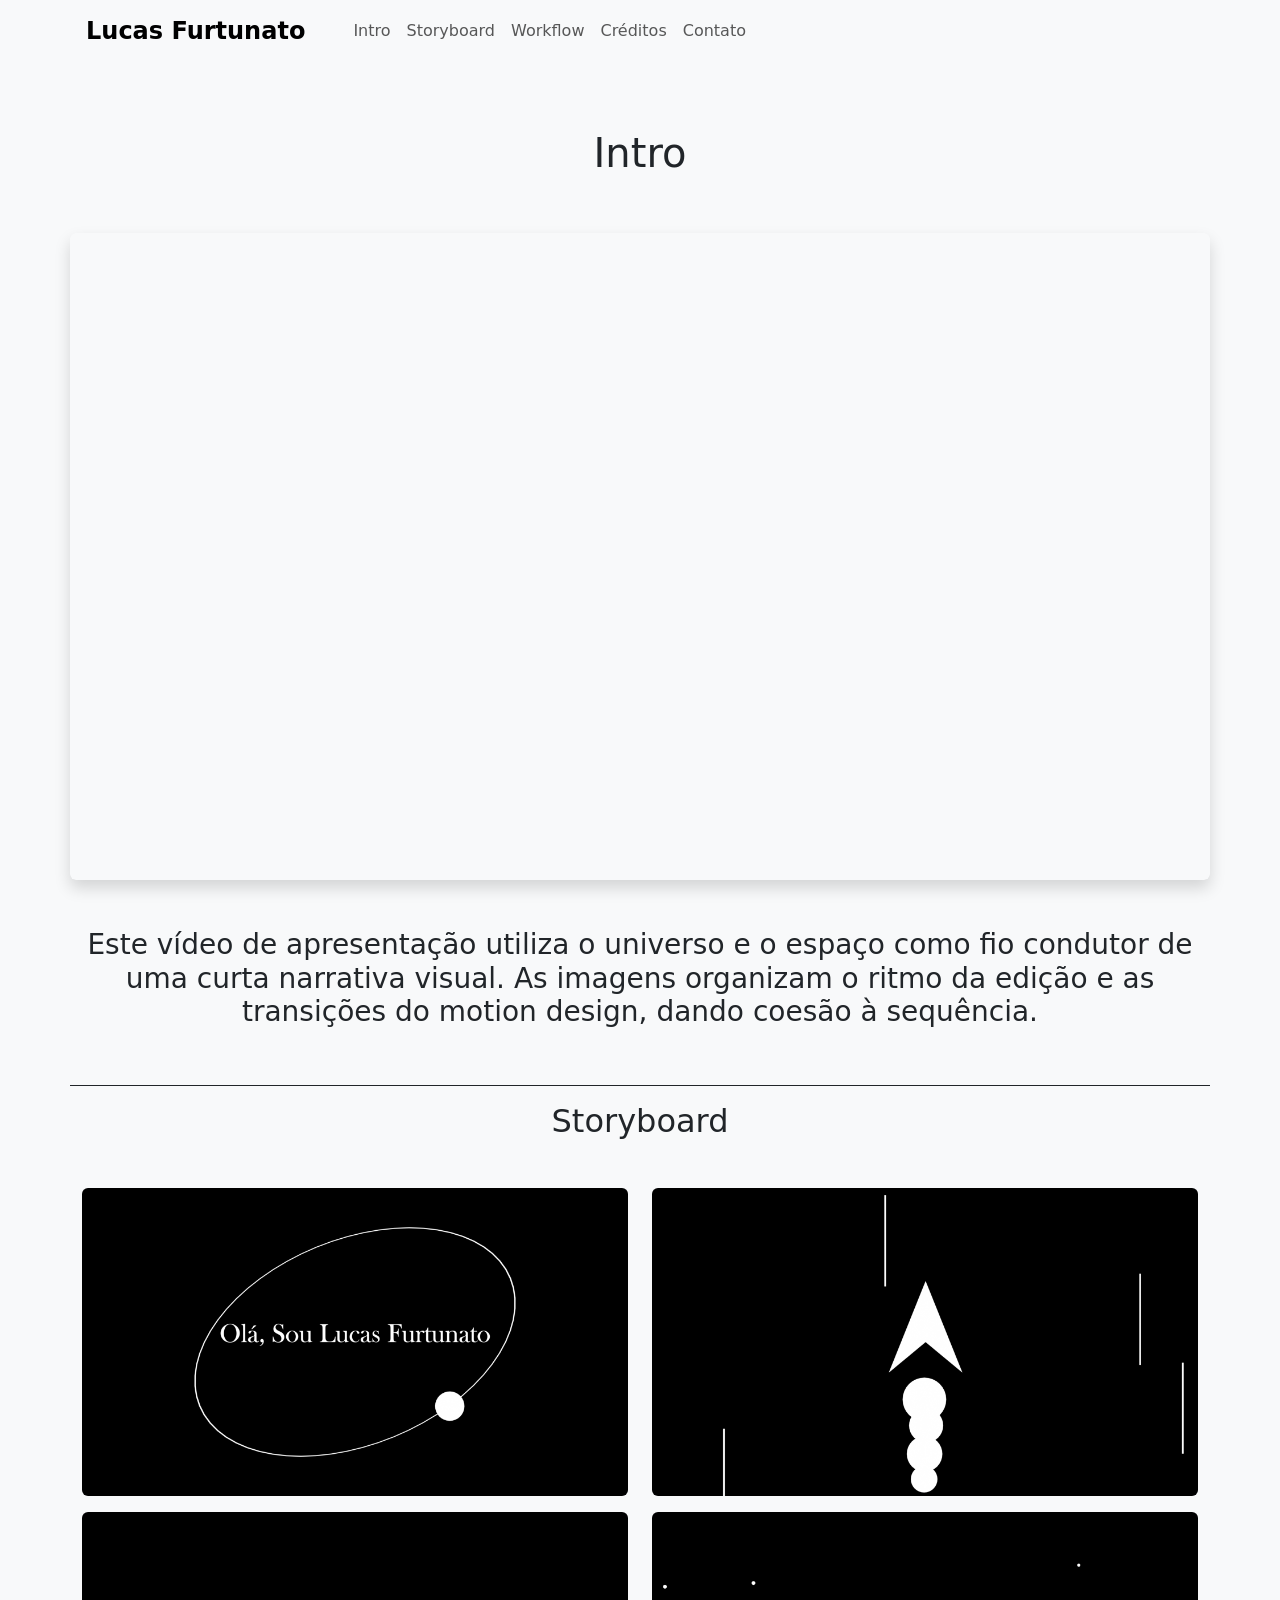
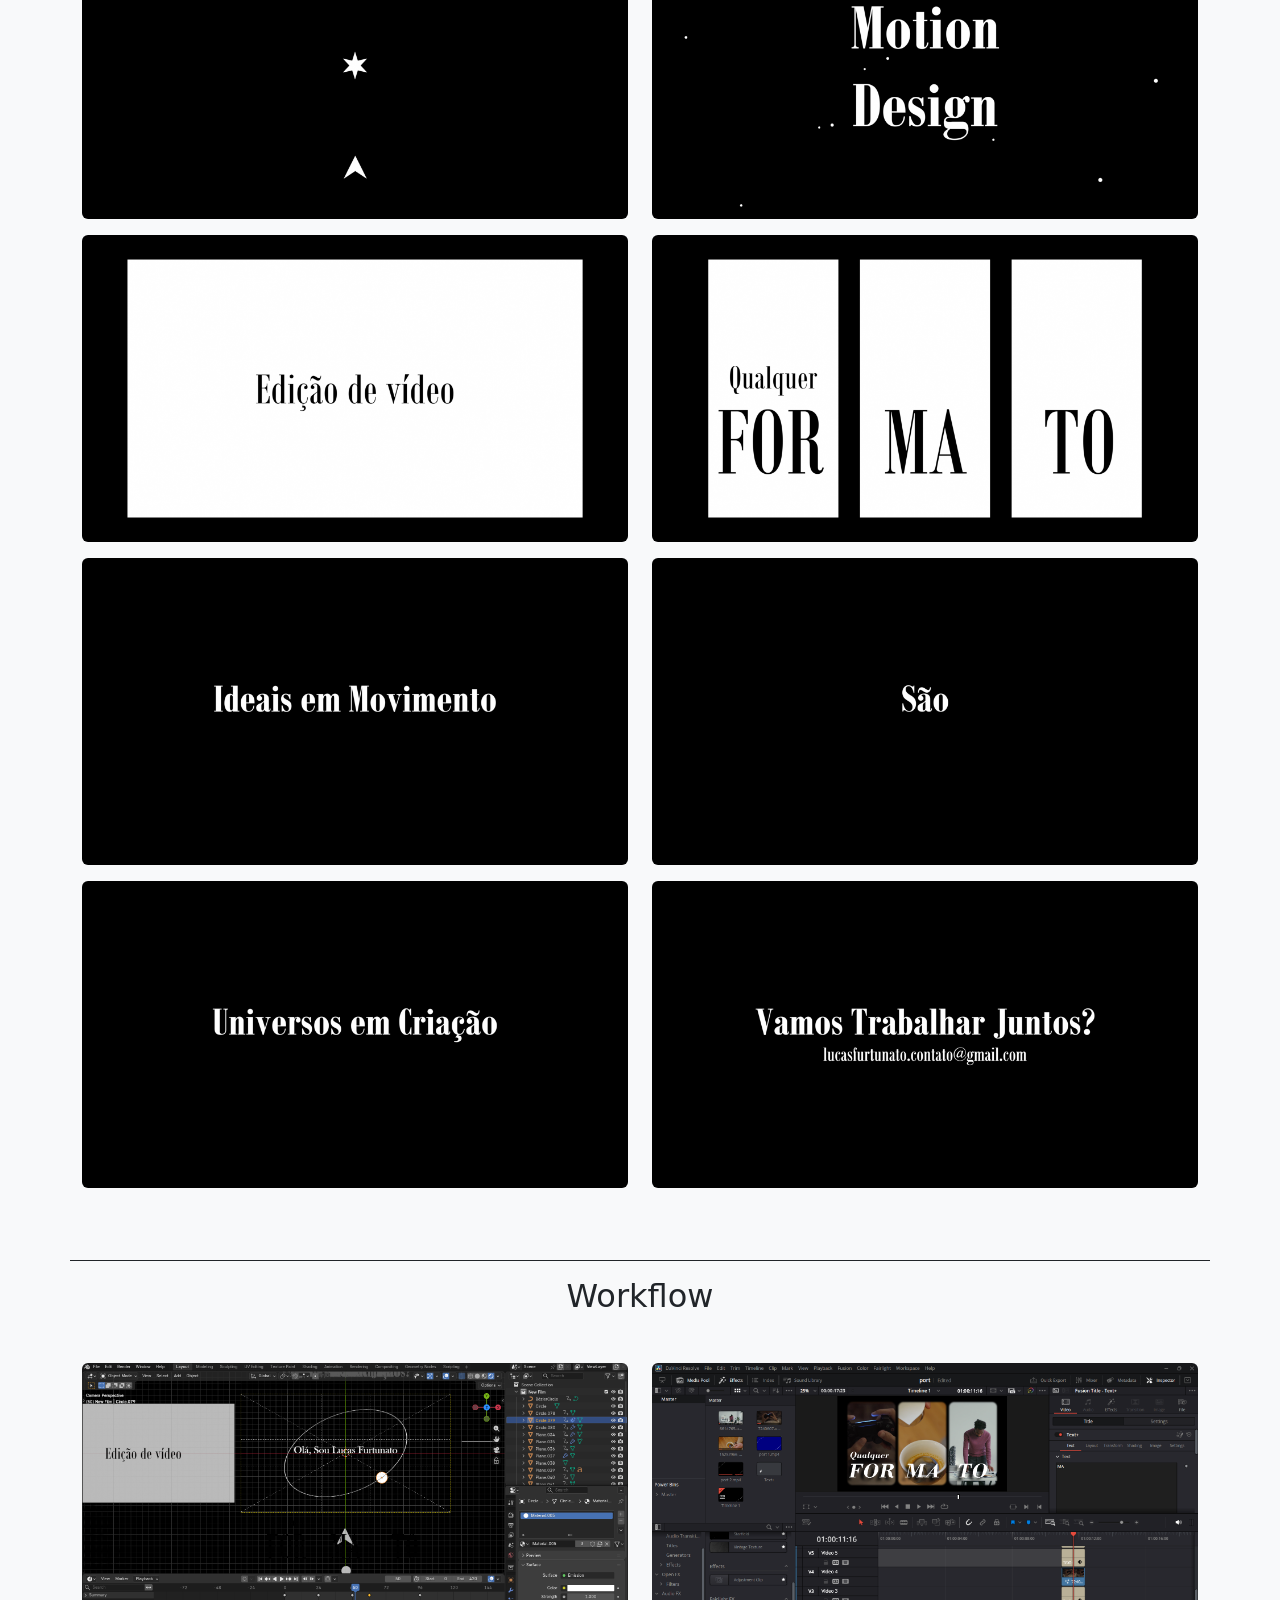
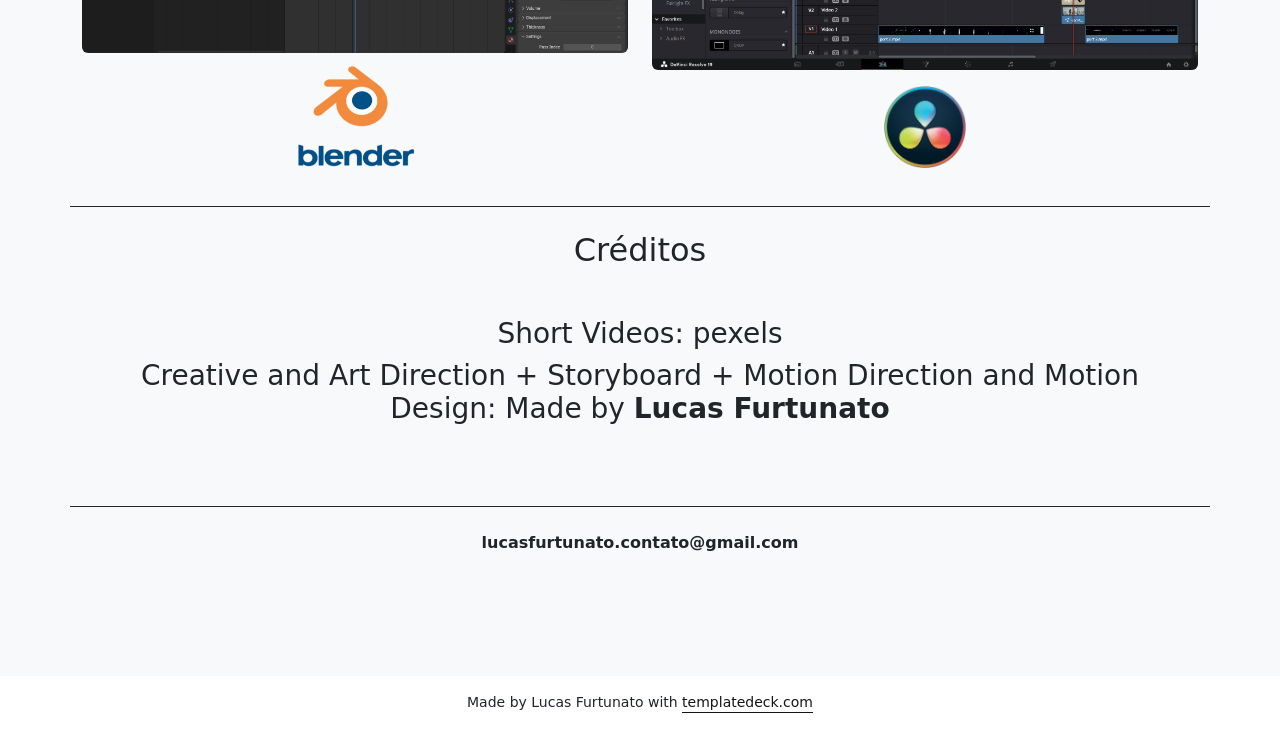
==== intro_video.html @ fbae0d05 "First Commit" ====
<!doctype html>
<html class="h-100" lang="en">

  <head>
        <meta charset="utf-8">
        <meta name="viewport" content="width=device-width,initial-scale=1,shrink-to-fit=no">
        <meta name="description" content="A growing collection of ready to use components for the CSS framework Bootstrap 5">
        <link rel="apple-touch-icon" sizes="180x180" href="img/apple-touch-icon.png">
        <link rel="icon" type="image/png" sizes="32x32" href="img/favicon-32x32.png">
        <link rel="icon" type="image/png" sizes="16x16" href="img/favicon-16x16.png">
        <link rel="icon" type="image/png" sizes="96x96" href=".t/img/favicon.png">
        <meta name="author" content="Holger Koenemann">
        <meta name="generator" content="Eleventy v2.0.0">
        <meta name="HandheldFriendly" content="true">
        <title>Intro Video</title>
        <link rel="stylesheet" href="css/theme.min.css">
        <link rel="stylesheet" href="css/bootstrap/bootstrap.css">

        <style>

            /* inter-300 - latin */
            @font-face {
            font-family: 'Inter';
            font-style: normal;
            font-weight: 300;
            font-display: swap;
            src: local(''),
                url('./fonts/inter-v12-latin-300.woff2') format('woff2'), /* Chrome 26+, Opera 23+, Firefox 39+ */
                url('./fonts/inter-v12-latin-300.woff') format('woff'); /* Chrome 6+, Firefox 3.6+, IE 9+, Safari 5.1+ */
            }

            @font-face {
            font-family: 'Inter';
            font-style: normal;
            font-weight: 500;
            font-display: swap;
            src: local(''),
                url('./fonts/inter-v12-latin-500.woff2') format('woff2'), /* Chrome 26+, Opera 23+, Firefox 39+ */
                url('./fonts/inter-v12-latin-500.woff') format('woff'); /* Chrome 6+, Firefox 3.6+, IE 9+, Safari 5.1+ */
            }
            @font-face {
            font-family: 'Inter';
            font-style: normal;
            font-weight: 700;
            font-display: swap;
            src: local(''),
                url('./fonts/inter-v12-latin-700.woff2') format('woff2'), /* Chrome 26+, Opera 23+, Firefox 39+ */
                url('./fonts/inter-v12-latin-700.woff') format('woff'); /* Chrome 6+, Firefox 3.6+, IE 9+, Safari 5.1+ */
            }

        </style>

  </head>

  <body data-bs-spy="scroll" data-bs-target="#navScroll">

    <nav id="navScroll" class="navbar navbar-expand-lg navbar-light fixed-top" tabindex="0">
        <div class="container">
            <a class="navbar-brand pe-4 fs-4" href="/">
                <span class="ms-1 fw-bolder">Lucas Furtunato</span>
            </a>

            <div class="collapse navbar-collapse" id="navbarSupportedContent">
                <ul class="navbar-nav me-auto mb-2 mb-lg-0">
                    <li class="nav-item">
                        <a class="nav-link" href="#intro" aria-label="Brings you to the frontpage">Intro</a>
                    </li>
                    <li class="nav-item">
                        <a class="nav-link" href="#storyboard" aria-label="Brings you to the frontpage">Storyboard</a>
                    </li>
                    <li class="nav-item">
                        <a class="nav-link" href="#workflow">Workflow</a>
                    </li>
                    <li class="nav-item">
                        <a class="nav-link" href="#creditos">Créditos</a>
                    </li>
                    <li class="nav-item">
                        <a class="nav-link" href="#contato">Contato</a>
                    </li>
                </ul>
            </div>
        </div>
    </nav>

    <main>
        <div class="py-vh-4 bg-gray-100 w-100 overflow-hidden" id="aboutus">
            <div class="container" >
                <div class="row d-flex justify-content-between align-items-center" id="intro">

                    <!-- Intro -->
                    <h1 class="mt-5 text-center">Intro</h1>
                    <div class="shadow ratio rounded overflow-hidden align-self-end mt-5" data-aos="fade-right" style="--bs-aspect-ratio: 58%;">
                        <video class="shadow rounded w-100" data-aos="fade-right" autoplay muted loop playsinline>
                            <source src="videos/intro_video.mp4" type="video/mp4">
                        </video>
                    </div>
                    <div class="mt-5">
                        <h3 class="text-center" data-aos="fade-left">Este vídeo de apresentação utiliza o universo e o espaço como fio condutor de uma curta narrativa visual. As imagens organizam o ritmo da edição e as transições do motion design, dando coesão à sequência.</h3>
                    </div>

                    <!-- Storyboard -->
                    <div class="mt-5 py-3 border-top border-dark" id="storyboard">
                        <h2 class="text-center">Storyboard</h2>
                        <div class="row mt-5">
                            <div class="col-12 col-md-6" data-aos="fade-right">
                                <img src="images/intro/img_1.png" class="img-fluid rounded mb-2">
                            </div>

                            <div class="col-12 col-md-6" data-aos="fade-left">
                                <img src="images/intro/img_2.png" class="img-fluid rounded">
                            </div>
                        </div>
                        <div class="row mt-2">
                            <div class="col-12 col-md-6" data-aos="fade-right">
                                <img src="images/intro/img_3.png" class="img-fluid rounded mb-2">
                            </div>

                            <div class="col-12 col-md-6" data-aos="fade-left">
                                <img src="images/intro/img_4.png" class="img-fluid rounded">
                            </div>
                        </div>
                        <div class="row mt-2">
                            <div class="col-12 col-md-6" data-aos="fade-right">
                                <img src="images/intro/img_5.png" class="img-fluid rounded mb-2">
                            </div>

                            <div class="col-12 col-md-6" data-aos="fade-left">
                                <img src="images/intro/img_6.png" class="img-fluid rounded">
                            </div>
                        </div>
                        <div class="row mt-2">
                            <div class="col-12 col-md-6" data-aos="fade-right">
                                <img src="images/intro/img_7.png" class="img-fluid rounded mb-2">
                            </div>

                            <div class="col-12 col-md-6" data-aos="fade-left">
                                <img src="images/intro/img_8.png" class="img-fluid rounded">
                            </div>
                        </div>
                        <div class="row mt-2">
                            <div class="col-12 col-md-6" data-aos="fade-right">
                                <img src="images/intro/img_9.png" class="img-fluid rounded mb-2">
                            </div>

                            <div class="col-12 col-md-6" data-aos="fade-left">
                                <img src="images/intro/img_10.png" class="img-fluid rounded">
                            </div>
                        </div>
                    </div>

                    <!-- Workflow -->
                    <div class="mt-5 py-3 border-top border-dark" id="workflow">
                        <h2 class="text-center">Workflow</h2>
                        <div class="row mt-5">
                            <div class="col-12 col-md-6" data-aos="fade-right">
                                <img src="images/intro/blender_work.png" class="img-fluid rounded">
                                <img src="images/blender_logo.png" class="img-fluid w-25 mx-auto d-block">
                            </div>

                            <div class="col-12 col-md-6" data-aos="fade-left">
                                <img src="images/intro/davinci_resolve_work.png" class="img-fluid rounded">
                                <img src="images/davinci_resolve_logo.png" class="img-fluid w-15 mt-3 mx-auto d-block">
                            </div>
                        </div>
                    </div>

                    <!-- Créditos -->
                    <div class="py-4 border-top border-dark" id="creditos">
                        <h2 class="text-center mb-5">Créditos</h2>
                        <h3 class="text-center" data-aos="fade-left">Short Videos: pexels</h3>
                        <h3 class="text-center" data-aos="fade-right">Creative and Art Direction + Storyboard + Motion Direction and Motion Design: Made by <span class="fw-bold">Lucas Furtunato</span></h3>
                    </div>

                    <!-- Contato -->
                    <div class="mt-5 py-4 border-top border-dark" id="contato">
                        <p class="text-center" data-aos="fade-left"><span class="fw-bold">lucasfurtunato.contato@gmail.com</span></p>
                    </div>
                </div>
            </div>
        </div>
    </main>

    <div class="container text-center py-3 small">Made by Lucas Furtunato with <a href="https://templatedeck.com" class="link-fancy" target="_blank">templatedeck.com</a></div>


    <script src="js/bootstrap/bootstrap.bundle.js"></script>

    <script src="js/aos.js"></script>
 
    <script>
        AOS.init({
        duration: 800, // values from 0 to 3000, with step 50ms
        });
    </script>

    <script>
        let scrollpos = window.scrollY
        const header = document.querySelector(".navbar")
        const header_height = header.offsetHeight

        const add_class_on_scroll = () => header.classList.add("scrolled", "shadow-sm")
        const remove_class_on_scroll = () => header.classList.remove("scrolled", "shadow-sm")

        window.addEventListener('scroll', function() {
            scrollpos = window.scrollY;

            if (scrollpos >= header_height) { add_class_on_scroll() }
            else { remove_class_on_scroll() }

            console.log(scrollpos)
        })
    </script>

  </body>
</html>
---- css/theme.min.css ----
/*!
   * Bootstrap  v5.2.2 (https://getbootstrap.com/)
   * Copyright 2011-2022 The Bootstrap Authors
   * Copyright 2011-2022 Twitter, Inc.
   * Licensed under MIT (https://github.com/twbs/bootstrap/blob/main/LICENSE)
   */:root{--bs-blue:#1717e5;--bs-indigo:#6610f2;--bs-purple:#6f42c1;--bs-pink:#d63384;--bs-red:#dc3545;--bs-orange:#fd7e14;--bs-yellow:#ffc107;--bs-green:#198754;--bs-teal:#20c997;--bs-cyan:#0dcaf0;--bs-white:#fff;--bs-gray:#6c757d;--bs-gray-dark:#343a40;--bs-gray-100:#f8f9fa;--bs-gray-200:#e9ecef;--bs-gray-300:#dee2e6;--bs-gray-400:#ced4da;--bs-gray-500:#adb5bd;--bs-gray-600:#6c757d;--bs-gray-700:#495057;--bs-gray-800:#343a40;--bs-gray-900:#212529;--bs-primary:#151515;--bs-secondary:#6c757d;--bs-success:#198754;--bs-info:#0dcaf0;--bs-warning:#fd7e14;--bs-danger:#dc3545;--bs-light:#f8f9fa;--bs-dark:#343a40;--bs-primary-rgb:21,21,21;--bs-secondary-rgb:108,117,125;--bs-success-rgb:25,135,84;--bs-info-rgb:13,202,240;--bs-warning-rgb:253,126,20;--bs-danger-rgb:220,53,69;--bs-light-rgb:248,249,250;--bs-dark-rgb:52,58,64;--bs-white-rgb:255,255,255;--bs-black-rgb:21,21,21;--bs-body-color-rgb:33,37,41;--bs-body-bg-rgb:255,255,255;--bs-font-sans-serif:"Inter",system-ui,-apple-system,"Segoe UI",Roboto,"Helvetica Neue",Arial,"Noto Sans",sans-serif,"Apple Color Emoji","Segoe UI Emoji","Segoe UI Symbol","Noto Color Emoji";--bs-font-monospace:SFMono-Regular,Menlo,Monaco,Consolas,"Liberation Mono","Courier New",monospace;--bs-gradient:linear-gradient(180deg, rgba(255, 255, 255, 0.15), rgba(255, 255, 255, 0));--bs-body-font-family:var(--bs-font-sans-serif);--bs-body-font-size:1rem;--bs-body-font-weight:300;--bs-body-line-height:1.5;--bs-body-color:#212529;--bs-body-bg:#fff;--bs-border-width:1px;--bs-border-style:solid;--bs-border-color:#dee2e6;--bs-border-color-translucent:rgba(21, 21, 21, 0.175);--bs-border-radius:0px;--bs-border-radius-sm:0.25rem;--bs-border-radius-lg:0.5rem;--bs-border-radius-xl:1rem;--bs-border-radius-2xl:2rem;--bs-border-radius-pill:50rem;--bs-link-color:#151515;--bs-link-hover-color:#111111;--bs-code-color:#d63384;--bs-highlight-bg:#fff3cd}*,::after,::before{box-sizing:border-box}@media (prefers-reduced-motion:no-preference){:root{scroll-behavior:smooth}}body{margin:0;font-family:var(--bs-body-font-family);font-size:var(--bs-body-font-size);font-weight:var(--bs-body-font-weight);line-height:var(--bs-body-line-height);color:var(--bs-body-color);text-align:var(--bs-body-text-align);background-color:var(--bs-body-bg);-webkit-text-size-adjust:100%;-webkit-tap-highlight-color:rgba(21,21,21,0)}hr{margin:1rem 0;color:inherit;border:0;border-top:1px solid;opacity:.25}.h1,.h2,.h3,.h4,.h5,.h6,h1,h2,h3,h4,h5,h6{margin-top:0;margin-bottom:.5rem;font-weight:500;line-height:1.2}.h1,h1{font-size:calc(1.375rem + 1.5vw)}@media (min-width:1200px){.h1,h1{font-size:2.5rem}}.h2,h2{font-size:calc(1.325rem + .9vw)}@media (min-width:1200px){.h2,h2{font-size:2rem}}.h3,h3{font-size:calc(1.3rem + .6vw)}@media (min-width:1200px){.h3,h3{font-size:1.75rem}}.h4,h4{font-size:calc(1.275rem + .3vw)}@media (min-width:1200px){.h4,h4{font-size:1.5rem}}.h5,h5{font-size:1.25rem}.h6,h6{font-size:1rem}p{margin-top:0;margin-bottom:1rem}abbr[title]{text-decoration:underline dotted;cursor:help;text-decoration-skip-ink:none}address{margin-bottom:1rem;font-style:normal;line-height:inherit}ul{padding-left:2rem}ul{margin-top:0;margin-bottom:1rem}ul ul{margin-bottom:0}blockquote{margin:0 0 1rem}b,strong{font-weight:bolder}.small,small{font-size:.875em}.mark,mark{padding:.1875em;background-color:var(--bs-highlight-bg)}a{color:var(--bs-link-color);text-decoration:underline}a:hover{color:var(--bs-link-hover-color)}a:not([href]):not([class]),a:not([href]):not([class]):hover{color:inherit;text-decoration:none}code{font-family:var(--bs-font-monospace);font-size:1em}code{font-size:.875em;color:var(--bs-code-color);word-wrap:break-word}a>code{color:inherit}figure{margin:0 0 1rem}img,svg{vertical-align:middle}label{display:inline-block}button{border-radius:0}button:focus:not(:focus-visible){outline:0}button,input{margin:0;font-family:inherit;font-size:inherit;line-height:inherit}button{text-transform:none}[type=button],[type=submit],button{-webkit-appearance:button}[type=button]:not(:disabled),[type=submit]:not(:disabled),button:not(:disabled){cursor:pointer}::-moz-focus-inner{padding:0;border-style:none}::-webkit-datetime-edit-day-field,::-webkit-datetime-edit-fields-wrapper,::-webkit-datetime-edit-hour-field,::-webkit-datetime-edit-minute,::-webkit-datetime-edit-month-field,::-webkit-datetime-edit-text,::-webkit-datetime-edit-year-field{padding:0}::-webkit-inner-spin-button{height:auto}::-webkit-search-decoration{-webkit-appearance:none}::-webkit-color-swatch-wrapper{padding:0}::file-selector-button{font:inherit;-webkit-appearance:button}[hidden]{display:none!important}.lead{font-size:calc(1.258rem + .096vw);font-weight:300}@media (min-width:1200px){.lead{font-size:1.33rem}}.display-1{font-size:calc(1.625rem + 4.5vw);font-weight:300;line-height:1.2}@media (min-width:1200px){.display-1{font-size:5rem}}.display-2{font-size:calc(1.575rem + 3.9vw);font-weight:300;line-height:1.2}@media (min-width:1200px){.display-2{font-size:4.5rem}}.display-3{font-size:calc(1.525rem + 3.3vw);font-weight:300;line-height:1.2}@media (min-width:1200px){.display-3{font-size:4rem}}.display-4{font-size:calc(1.475rem + 2.7vw);font-weight:300;line-height:1.2}@media (min-width:1200px){.display-4{font-size:3.5rem}}.display-5{font-size:calc(1.425rem + 2.1vw);font-weight:300;line-height:1.2}@media (min-width:1200px){.display-5{font-size:3rem}}.display-6{font-size:calc(1.375rem + 1.5vw);font-weight:300;line-height:1.2}@media (min-width:1200px){.display-6{font-size:2.5rem}}.list-unstyled{padding-left:0;list-style:none}.blockquote{margin-bottom:1rem;font-size:1.25rem}.blockquote>:last-child{margin-bottom:0}.blockquote-footer{margin-top:-1rem;margin-bottom:1rem;font-size:.875em;color:#6c757d}.blockquote-footer::before{content:"\2014\00A0"}.img-fluid{max-width:100%;height:auto}.figure{display:inline-block}.container,.container-fluid{--bs-gutter-x:3vw;--bs-gutter-y:0;width:100%;padding-right:calc(var(--bs-gutter-x) * .5);padding-left:calc(var(--bs-gutter-x) * .5);margin-right:auto;margin-left:auto}@media (min-width:576px){.container{max-width:540px}}@media (min-width:768px){.container{max-width:720px}}@media (min-width:992px){.container{max-width:960px}}@media (min-width:1200px){.container{max-width:1140px}}@media (min-width:1680px){.container{max-width:1600px}}.row{--bs-gutter-x:3vw;--bs-gutter-y:0;display:flex;flex-wrap:wrap;margin-top:calc(-1 * var(--bs-gutter-y));margin-right:calc(-.5 * var(--bs-gutter-x));margin-left:calc(-.5 * var(--bs-gutter-x))}.row>*{flex-shrink:0;width:100%;max-width:100%;padding-right:calc(var(--bs-gutter-x) * .5);padding-left:calc(var(--bs-gutter-x) * .5);margin-top:var(--bs-gutter-y)}.col{flex:1 0 0%}.row-cols-1>*{flex:0 0 auto;width:100%}.col-auto{flex:0 0 auto;width:auto}.col-4{flex:0 0 auto;width:33.33333%}.col-5{flex:0 0 auto;width:41.66667%}.col-6{flex:0 0 auto;width:50%}.col-7{flex:0 0 auto;width:58.33333%}.col-10{flex:0 0 auto;width:83.33333%}.col-12{flex:0 0 auto;width:100%}.g-0,.gx-0{--bs-gutter-x:0}.g-0{--bs-gutter-y:0}.gx-3{--bs-gutter-x:1rem}.gx-4{--bs-gutter-x:1.5rem}.g-5,.gx-5{--bs-gutter-x:3rem}.g-5{--bs-gutter-y:3rem}@media (min-width:768px){.col-md{flex:1 0 0%}.row-cols-md-2>*{flex:0 0 auto;width:50%}.col-md-auto{flex:0 0 auto;width:auto}.col-md-2{flex:0 0 auto;width:16.66667%}.col-md-3{flex:0 0 auto;width:25%}.col-md-4{flex:0 0 auto;width:33.33333%}.col-md-5{flex:0 0 auto;width:41.66667%}.col-md-6{flex:0 0 auto;width:50%}.col-md-7{flex:0 0 auto;width:58.33333%}.col-md-9{flex:0 0 auto;width:75%}.col-md-11{flex:0 0 auto;width:91.66667%}.offset-md-1{margin-left:8.33333%}}@media (min-width:992px){.col-lg-3{flex:0 0 auto;width:25%}.col-lg-4{flex:0 0 auto;width:33.33333%}.col-lg-5{flex:0 0 auto;width:41.66667%}.col-lg-6{flex:0 0 auto;width:50%}.col-lg-7{flex:0 0 auto;width:58.33333%}.col-lg-8{flex:0 0 auto;width:66.66667%}.col-lg-10{flex:0 0 auto;width:83.33333%}.col-lg-11{flex:0 0 auto;width:91.66667%}.col-lg-12{flex:0 0 auto;width:100%}.offset-lg-1{margin-left:8.33333%}}@media (min-width:1200px){.col-xl-3{flex:0 0 auto;width:25%}.col-xl-4{flex:0 0 auto;width:33.33333%}.col-xl-6{flex:0 0 auto;width:50%}.col-xl-8{flex:0 0 auto;width:66.66667%}.col-xl-10{flex:0 0 auto;width:83.33333%}.offset-xl-2{margin-left:16.66667%}}.form-label{margin-bottom:.5rem}.form-text{margin-top:.25rem;font-size:.875em;color:#6c757d}.form-control{display:block;width:100%;padding:.375rem .75rem;font-size:1rem;font-weight:300;line-height:1.5;color:#212529;background-color:#fff;background-clip:padding-box;border:1px solid #ced4da;appearance:none;border-radius:0;transition:border-color .15s ease-in-out,box-shadow .15s ease-in-out}@media (prefers-reduced-motion:reduce){.form-control{transition:none}}.form-control:focus{color:#212529;background-color:#fff;border-color:#8a8a8a;outline:0;box-shadow:0 0 0 .25rem rgba(21,21,21,.25)}.form-control::-webkit-date-and-time-value{height:1.5em}.form-control::placeholder{color:#6c757d;opacity:1}.form-control:disabled{background-color:#e9ecef;opacity:1}.form-control::file-selector-button{padding:.375rem .75rem;margin:-.375rem -.75rem;margin-inline-end:.75rem;color:#212529;background-color:#e9ecef;pointer-events:none;border-color:inherit;border-style:solid;border-width:0;border-inline-end-width:1px;border-radius:0;transition:color .15s ease-in-out,background-color .15s ease-in-out,border-color .15s ease-in-out,box-shadow .15s ease-in-out}@media (prefers-reduced-motion:reduce){.form-control::file-selector-button{transition:none}}.form-control:hover:not(:disabled):not([readonly])::file-selector-button{background-color:#dde0e3}.form-control-lg{min-height:calc(1.5em + 1rem + 2px);padding:.5rem 1rem;font-size:1.25rem;border-radius:.5rem}.form-control-lg::file-selector-button{padding:.5rem 1rem;margin:-.5rem -1rem;margin-inline-end:1rem}.form-check{display:block;min-height:1.5rem;padding-left:1.5em;margin-bottom:.125rem}.form-check .form-check-input{float:left;margin-left:-1.5em}.form-check-input{width:1em;height:1em;margin-top:.25em;vertical-align:top;background-color:#fff;background-repeat:no-repeat;background-position:center;background-size:contain;border:1px solid rgba(21,21,21,.25);appearance:none;print-color-adjust:exact}.form-check-input[type=checkbox]{border-radius:.25em}.form-check-input:active{filter:brightness(90%)}.form-check-input:focus{border-color:#8a8a8a;outline:0;box-shadow:0 0 0 .25rem rgba(21,21,21,.25)}.form-check-input:checked{background-color:#151515;border-color:#151515}.form-check-input:checked[type=checkbox]{background-image:url("data:image/svg+xml,%3csvg xmlns='http://www.w3.org/2000/svg' viewBox='0 0 20 20'%3e%3cpath fill='none' stroke='%23fff' stroke-linecap='round' stroke-linejoin='round' stroke-width='3' d='m6 10 3 3 6-6'/%3e%3c/svg%3e")}.form-check-input[type=checkbox]:indeterminate{background-color:#151515;border-color:#151515;background-image:url("data:image/svg+xml,%3csvg xmlns='http://www.w3.org/2000/svg' viewBox='0 0 20 20'%3e%3cpath fill='none' stroke='%23fff' stroke-linecap='round' stroke-linejoin='round' stroke-width='3' d='M6 10h8'/%3e%3c/svg%3e")}.form-check-input:disabled{pointer-events:none;filter:none;opacity:.5}.form-check-input:disabled~.form-check-label{cursor:default;opacity:.5}.form-floating{position:relative}.form-floating>.form-control{height:calc(3.5rem + 2px);line-height:1.25}.form-floating>label{position:absolute;top:0;left:0;width:100%;height:100%;padding:1rem .75rem;overflow:hidden;text-align:start;text-overflow:ellipsis;white-space:nowrap;pointer-events:none;border:1px solid transparent;transform-origin:0 0;transition:opacity .1s ease-in-out,transform .1s ease-in-out}@media (prefers-reduced-motion:reduce){.form-floating>label{transition:none}}.form-floating>.form-control{padding:1rem .75rem}.form-floating>.form-control::placeholder{color:transparent}.form-floating>.form-control:focus,.form-floating>.form-control:not(:placeholder-shown){padding-top:1.625rem;padding-bottom:.625rem}.form-floating>.form-control:-webkit-autofill{padding-top:1.625rem;padding-bottom:.625rem}.form-floating>.form-control:focus~label,.form-floating>.form-control:not(:placeholder-shown)~label{opacity:.65;transform:scale(.85) translateY(-.5rem) translateX(.15rem)}.form-floating>.form-control:-webkit-autofill~label{opacity:.65;transform:scale(.85) translateY(-.5rem) translateX(.15rem)}.btn{--bs-btn-padding-x:0.75rem;--bs-btn-padding-y:0.375rem;--bs-btn-font-size:1rem;--bs-btn-font-weight:300;--bs-btn-line-height:1.5;--bs-btn-color:#212529;--bs-btn-bg:transparent;--bs-btn-border-width:1px;--bs-btn-border-color:transparent;--bs-btn-border-radius:0px;--bs-btn-hover-border-color:transparent;--bs-btn-box-shadow:inset 0 1px 0 rgba(255, 255, 255, 0.15),0 1px 1px rgba(21, 21, 21, 0.075);--bs-btn-disabled-opacity:0.65;--bs-btn-focus-box-shadow:0 0 0 0.25rem rgba(var(--bs-btn-focus-shadow-rgb), .5);display:inline-block;padding:var(--bs-btn-padding-y) var(--bs-btn-padding-x);font-family:var(--bs-btn-font-family);font-size:var(--bs-btn-font-size);font-weight:var(--bs-btn-font-weight);line-height:var(--bs-btn-line-height);color:var(--bs-btn-color);text-align:center;text-decoration:none;vertical-align:middle;cursor:pointer;user-select:none;border:var(--bs-btn-border-width) solid var(--bs-btn-border-color);border-radius:var(--bs-btn-border-radius);background-color:var(--bs-btn-bg);transition:color .15s ease-in-out,background-color .15s ease-in-out,border-color .15s ease-in-out,box-shadow .15s ease-in-out}@media (prefers-reduced-motion:reduce){.btn{transition:none}}.btn:hover{color:var(--bs-btn-hover-color);background-color:var(--bs-btn-hover-bg);border-color:var(--bs-btn-hover-border-color)}.btn:focus-visible{color:var(--bs-btn-hover-color);background-color:var(--bs-btn-hover-bg);border-color:var(--bs-btn-hover-border-color);outline:0;box-shadow:var(--bs-btn-focus-box-shadow)}.btn.active,.btn.show,.btn:first-child:active,:not(.btn-check)+.btn:active{color:var(--bs-btn-active-color);background-color:var(--bs-btn-active-bg);border-color:var(--bs-btn-active-border-color)}.btn.active:focus-visible,.btn.show:focus-visible,.btn:first-child:active:focus-visible,:not(.btn-check)+.btn:active:focus-visible{box-shadow:var(--bs-btn-focus-box-shadow)}.btn:disabled{color:var(--bs-btn-disabled-color);pointer-events:none;background-color:var(--bs-btn-disabled-bg);border-color:var(--bs-btn-disabled-border-color);opacity:var(--bs-btn-disabled-opacity)}.btn-primary{--bs-btn-color:#fff;--bs-btn-bg:#151515;--bs-btn-border-color:#151515;--bs-btn-hover-color:#fff;--bs-btn-hover-bg:#121212;--bs-btn-hover-border-color:#111111;--bs-btn-focus-shadow-rgb:56,56,56;--bs-btn-active-color:#fff;--bs-btn-active-bg:#111111;--bs-btn-active-border-color:#101010;--bs-btn-active-shadow:inset 0 3px 5px rgba(21, 21, 21, 0.125);--bs-btn-disabled-color:#fff;--bs-btn-disabled-bg:#151515;--bs-btn-disabled-border-color:#151515}.btn-warning{--bs-btn-color:#151515;--bs-btn-bg:#fd7e14;--bs-btn-border-color:#fd7e14;--bs-btn-hover-color:#151515;--bs-btn-hover-bg:#fd9137;--bs-btn-hover-border-color:#fd8b2c;--bs-btn-focus-shadow-rgb:218,110,20;--bs-btn-active-color:#151515;--bs-btn-active-bg:#fd9843;--bs-btn-active-border-color:#fd8b2c;--bs-btn-active-shadow:inset 0 3px 5px rgba(21, 21, 21, 0.125);--bs-btn-disabled-color:#151515;--bs-btn-disabled-bg:#fd7e14;--bs-btn-disabled-border-color:#fd7e14}.btn-light{--bs-btn-color:#151515;--bs-btn-bg:#f8f9fa;--bs-btn-border-color:#f8f9fa;--bs-btn-hover-color:#151515;--bs-btn-hover-bg:#d3d4d5;--bs-btn-hover-border-color:#c6c7c8;--bs-btn-focus-shadow-rgb:214,215,216;--bs-btn-active-color:#151515;--bs-btn-active-bg:#c6c7c8;--bs-btn-active-border-color:#babbbc;--bs-btn-active-shadow:inset 0 3px 5px rgba(21, 21, 21, 0.125);--bs-btn-disabled-color:#151515;--bs-btn-disabled-bg:#f8f9fa;--bs-btn-disabled-border-color:#f8f9fa}.btn-dark{--bs-btn-color:#fff;--bs-btn-bg:#343a40;--bs-btn-border-color:#343a40;--bs-btn-hover-color:#fff;--bs-btn-hover-bg:#52585d;--bs-btn-hover-border-color:#484e53;--bs-btn-focus-shadow-rgb:82,88,93;--bs-btn-active-color:#fff;--bs-btn-active-bg:#5d6166;--bs-btn-active-border-color:#484e53;--bs-btn-active-shadow:inset 0 3px 5px rgba(21, 21, 21, 0.125);--bs-btn-disabled-color:#fff;--bs-btn-disabled-bg:#343a40;--bs-btn-disabled-border-color:#343a40}.btn-outline-primary{--bs-btn-color:#151515;--bs-btn-border-color:#151515;--bs-btn-hover-color:#fff;--bs-btn-hover-bg:#151515;--bs-btn-hover-border-color:#151515;--bs-btn-focus-shadow-rgb:21,21,21;--bs-btn-active-color:#fff;--bs-btn-active-bg:#151515;--bs-btn-active-border-color:#151515;--bs-btn-active-shadow:inset 0 3px 5px rgba(21, 21, 21, 0.125);--bs-btn-disabled-color:#151515;--bs-btn-disabled-bg:transparent;--bs-btn-disabled-border-color:#151515;--bs-gradient:none}.btn-lg{--bs-btn-padding-y:0.5rem;--bs-btn-padding-x:1rem;--bs-btn-font-size:1.25rem;--bs-btn-border-radius:0.5rem}.fade{transition:opacity .15s linear}@media (prefers-reduced-motion:reduce){.fade{transition:none}}.fade:not(.show){opacity:0}.collapse:not(.show){display:none}.collapsing{height:0;overflow:hidden;transition:height .35s ease}@media (prefers-reduced-motion:reduce){.collapsing{transition:none}}.nav{--bs-nav-link-padding-x:1rem;--bs-nav-link-padding-y:0.5rem;--bs-nav-link-color:var(--bs-link-color);--bs-nav-link-hover-color:var(--bs-link-hover-color);--bs-nav-link-disabled-color:#6c757d;display:flex;flex-wrap:wrap;padding-left:0;margin-bottom:0;list-style:none}.nav-link{display:block;padding:var(--bs-nav-link-padding-y) var(--bs-nav-link-padding-x);font-size:var(--bs-nav-link-font-size);font-weight:var(--bs-nav-link-font-weight);color:var(--bs-nav-link-color);text-decoration:none;transition:color .15s ease-in-out,background-color .15s ease-in-out,border-color .15s ease-in-out}@media (prefers-reduced-motion:reduce){.nav-link{transition:none}}.nav-link:focus,.nav-link:hover{color:var(--bs-nav-link-hover-color)}.navbar{--bs-navbar-padding-x:0;--bs-navbar-padding-y:0.5rem;--bs-navbar-color:rgba(21, 21, 21, 0.7);--bs-navbar-hover-color:rgba(21, 21, 21, 0.8);--bs-navbar-disabled-color:rgba(21, 21, 21, 0.3);--bs-navbar-active-color:rgba(21, 21, 21, 0.9);--bs-navbar-brand-padding-y:0.3125rem;--bs-navbar-brand-margin-end:1rem;--bs-navbar-brand-font-size:1.25rem;--bs-navbar-brand-color:rgba(21, 21, 21, 0.9);--bs-navbar-brand-hover-color:rgba(21, 21, 21, 0.9);--bs-navbar-nav-link-padding-x:0.5rem;--bs-navbar-toggler-padding-y:0.25rem;--bs-navbar-toggler-padding-x:0.75rem;--bs-navbar-toggler-font-size:1.25rem;--bs-navbar-toggler-icon-bg:url("data:image/svg+xml,%3csvg xmlns='http://www.w3.org/2000/svg' viewBox='0 0 30 30'%3e%3cpath stroke='rgba%2821, 21, 21, 0.7%29' stroke-linecap='round' stroke-miterlimit='10' stroke-width='2' d='M4 7h22M4 15h22M4 23h22'/%3e%3c/svg%3e");--bs-navbar-toggler-border-color:rgba(21, 21, 21, 0.1);--bs-navbar-toggler-border-radius:0px;--bs-navbar-toggler-focus-width:0.25rem;--bs-navbar-toggler-transition:box-shadow 0.15s ease-in-out;position:relative;display:flex;flex-wrap:wrap;align-items:center;justify-content:space-between;padding:var(--bs-navbar-padding-y) var(--bs-navbar-padding-x)}.navbar>.container,.navbar>.container-fluid{display:flex;flex-wrap:inherit;align-items:center;justify-content:space-between}.navbar-brand{padding-top:var(--bs-navbar-brand-padding-y);padding-bottom:var(--bs-navbar-brand-padding-y);margin-right:var(--bs-navbar-brand-margin-end);font-size:var(--bs-navbar-brand-font-size);color:var(--bs-navbar-brand-color);text-decoration:none;white-space:nowrap}.navbar-brand:focus,.navbar-brand:hover{color:var(--bs-navbar-brand-hover-color)}.navbar-nav{--bs-nav-link-padding-x:0;--bs-nav-link-padding-y:0.5rem;--bs-nav-link-color:var(--bs-navbar-color);--bs-nav-link-hover-color:var(--bs-navbar-hover-color);--bs-nav-link-disabled-color:var(--bs-navbar-disabled-color);display:flex;flex-direction:column;padding-left:0;margin-bottom:0;list-style:none}.navbar-nav .nav-link.active,.navbar-nav .show>.nav-link{color:var(--bs-navbar-active-color)}.navbar-collapse{flex-basis:100%;flex-grow:1;align-items:center}.navbar-toggler{padding:var(--bs-navbar-toggler-padding-y) var(--bs-navbar-toggler-padding-x);font-size:var(--bs-navbar-toggler-font-size);line-height:1;color:var(--bs-navbar-color);background-color:transparent;border:var(--bs-border-width) solid var(--bs-navbar-toggler-border-color);border-radius:var(--bs-navbar-toggler-border-radius);transition:var(--bs-navbar-toggler-transition)}@media (prefers-reduced-motion:reduce){.navbar-toggler{transition:none}}.navbar-toggler:hover{text-decoration:none}.navbar-toggler:focus{text-decoration:none;outline:0;box-shadow:0 0 0 var(--bs-navbar-toggler-focus-width)}.navbar-toggler-icon{display:inline-block;width:1.5em;height:1.5em;vertical-align:middle;background-image:var(--bs-navbar-toggler-icon-bg);background-repeat:no-repeat;background-position:center;background-size:100%}@media (min-width:992px){.navbar-expand-lg{flex-wrap:nowrap;justify-content:flex-start}.navbar-expand-lg .navbar-nav{flex-direction:row}.navbar-expand-lg .navbar-nav .nav-link{padding-right:var(--bs-navbar-nav-link-padding-x);padding-left:var(--bs-navbar-nav-link-padding-x)}.navbar-expand-lg .navbar-collapse{display:flex!important;flex-basis:auto}.navbar-expand-lg .navbar-toggler{display:none}}.card{--bs-card-spacer-y:1rem;--bs-card-spacer-x:1rem;--bs-card-title-spacer-y:0.5rem;--bs-card-border-width:1px;--bs-card-border-color:var(--bs-border-color-translucent);--bs-card-border-radius:0px;--bs-card-inner-border-radius:-1px;--bs-card-cap-padding-y:0.5rem;--bs-card-cap-padding-x:1rem;--bs-card-cap-bg:rgba(21, 21, 21, 0.03);--bs-card-bg:#fff;--bs-card-img-overlay-padding:1rem;--bs-card-group-margin:1.5vw;position:relative;display:flex;flex-direction:column;min-width:0;height:var(--bs-card-height);word-wrap:break-word;background-color:var(--bs-card-bg);background-clip:border-box;border:var(--bs-card-border-width) solid var(--bs-card-border-color);border-radius:var(--bs-card-border-radius)}.card>hr{margin-right:0;margin-left:0}.card-body{flex:1 1 auto;padding:var(--bs-card-spacer-y) var(--bs-card-spacer-x);color:var(--bs-card-color)}.card-title{margin-bottom:var(--bs-card-title-spacer-y)}.card-text:last-child{margin-bottom:0}.badge{--bs-badge-padding-x:0.65em;--bs-badge-padding-y:0.35em;--bs-badge-font-size:0.75em;--bs-badge-font-weight:700;--bs-badge-color:#fff;--bs-badge-border-radius:0px;display:inline-block;padding:var(--bs-badge-padding-y) var(--bs-badge-padding-x);font-size:var(--bs-badge-font-size);font-weight:var(--bs-badge-font-weight);line-height:1;color:var(--bs-badge-color);text-align:center;white-space:nowrap;vertical-align:baseline;border-radius:var(--bs-badge-border-radius)}.badge:empty{display:none}.btn .badge{position:relative;top:-1px}@keyframes progress-bar-stripes{0%{background-position-x:1rem}}.modal-backdrop{--bs-backdrop-zindex:1050;--bs-backdrop-bg:#151515;--bs-backdrop-opacity:0.5;position:fixed;top:0;left:0;z-index:var(--bs-backdrop-zindex);width:100vw;height:100vh;background-color:var(--bs-backdrop-bg)}.modal-backdrop.fade{opacity:0}.modal-backdrop.show{opacity:var(--bs-backdrop-opacity)}@keyframes spinner-border{to{transform:rotate(360deg)}}@keyframes spinner-grow{0%{transform:scale(0)}50%{opacity:1;transform:none}}.offcanvas-backdrop{position:fixed;top:0;left:0;z-index:1040;width:100vw;height:100vh;background-color:#151515}.offcanvas-backdrop.fade{opacity:0}.offcanvas-backdrop.show{opacity:.5}.placeholder{display:inline-block;min-height:1em;vertical-align:middle;cursor:wait;background-color:currentcolor;opacity:.5}.placeholder.btn::before{display:inline-block;content:""}@keyframes placeholder-glow{50%{opacity:.2}}@keyframes placeholder-wave{100%{mask-position:-200% 0}}.text-bg-light{color:#151515!important;background-color:RGBA(248,249,250,var(--bs-bg-opacity,1))!important}.link-primary{color:#151515!important}.link-primary:focus,.link-primary:hover{color:#111!important}.link-secondary{color:#6c757d!important}.link-secondary:focus,.link-secondary:hover{color:#565e64!important}.link-dark{color:#343a40!important}.link-dark:focus,.link-dark:hover{color:#2a2e33!important}.ratio{position:relative;width:100%}.ratio::before{display:block;padding-top:var(--bs-aspect-ratio);content:""}.ratio>*{position:absolute;top:0;left:0;width:100%;height:100%}.ratio-1x1{--bs-aspect-ratio:100%}.ratio-4x3{--bs-aspect-ratio:calc(3 / 4 * 100%)}.ratio-16x9{--bs-aspect-ratio:calc(9 / 16 * 100%)}.fixed-top{position:fixed;top:0;right:0;left:0;z-index:1030}.float-start{float:left!important}.float-end{float:right!important}.opacity-50{opacity:.5!important}.opacity-75{opacity:.75!important}.overflow-hidden{overflow:hidden!important}.overflow-scroll{overflow:scroll!important}.d-inline{display:inline!important}.d-block{display:block!important}.d-grid{display:grid!important}.d-flex{display:flex!important}.shadow{box-shadow:0 3rem 4rem rgba(21,21,21,.25)!important}.shadow-sm{box-shadow:0 1rem 1.5rem rgba(21,21,21,.25)!important}.position-relative{position:relative!important}.position-absolute{position:absolute!important}.top-0{top:0!important}.bottom-0{bottom:0!important}.start-0{left:0!important}.end-0{right:0!important}.translate-middle{transform:translate(-50%,-50%)!important}.border{border:var(--bs-border-width) var(--bs-border-style) var(--bs-border-color)!important}.border-0{border:0!important}.border-top{border-top:var(--bs-border-width) var(--bs-border-style) var(--bs-border-color)!important}.border-end{border-right:var(--bs-border-width) var(--bs-border-style) var(--bs-border-color)!important}.border-bottom{border-bottom:var(--bs-border-width) var(--bs-border-style) var(--bs-border-color)!important}.border-start{border-left:var(--bs-border-width) var(--bs-border-style) var(--bs-border-color)!important}.border-secondary{--bs-border-opacity:1;border-color:rgba(var(--bs-secondary-rgb),var(--bs-border-opacity))!important}.border-light{--bs-border-opacity:1;border-color:rgba(var(--bs-light-rgb),var(--bs-border-opacity))!important}.border-dark{--bs-border-opacity:1;border-color:rgba(var(--bs-dark-rgb),var(--bs-border-opacity))!important}.border-white{--bs-border-opacity:1;border-color:rgba(var(--bs-white-rgb),var(--bs-border-opacity))!important}.w-50{width:50%!important}.w-100{width:100%!important}.vw-100{width:100vw!important}.h-50{height:50%!important}.h-100{height:100%!important}.flex-fill{flex:1 1 auto!important}.flex-column{flex-direction:column!important}.justify-content-end{justify-content:flex-end!important}.justify-content-center{justify-content:center!important}.justify-content-between{justify-content:space-between!important}.align-items-start{align-items:flex-start!important}.align-items-center{align-items:center!important}.align-items-stretch{align-items:stretch!important}.align-self-end{align-self:flex-end!important}.m-0{margin:0!important}.mx-1{margin-right:.25rem!important;margin-left:.25rem!important}.my-1{margin-top:.25rem!important;margin-bottom:.25rem!important}.my-2{margin-top:.5rem!important;margin-bottom:.5rem!important}.my-3{margin-top:1rem!important;margin-bottom:1rem!important}.my-4{margin-top:1.5rem!important;margin-bottom:1.5rem!important}.my-5{margin-top:3rem!important;margin-bottom:3rem!important}.mt-0{margin-top:0!important}.mt-1{margin-top:.25rem!important}.mt-2{margin-top:.5rem!important}.mt-3{margin-top:1rem!important}.mt-4{margin-top:1.5rem!important}.mt-5{margin-top:3rem!important}.me-1{margin-right:.25rem!important}.me-2{margin-right:.5rem!important}.me-3{margin-right:1rem!important}.me-5{margin-right:3rem!important}.me-auto{margin-right:auto!important}.mb-0{margin-bottom:0!important}.mb-2{margin-bottom:.5rem!important}.mb-3{margin-bottom:1rem!important}.mb-4{margin-bottom:1.5rem!important}.mb-5{margin-bottom:3rem!important}.mb-auto{margin-bottom:auto!important}.ms-1{margin-left:.25rem!important}.ms-3{margin-left:1rem!important}.ms-4{margin-left:1.5rem!important}.mb-n4{margin-bottom:-1.5rem!important}.ms-n5{margin-left:-3rem!important}.p-0{padding:0!important}.p-1{padding:.25rem!important}.p-2{padding:.5rem!important}.p-3{padding:1rem!important}.p-4{padding:1.5rem!important}.p-5{padding:3rem!important}.px-0{padding-right:0!important;padding-left:0!important}.px-1{padding-right:.25rem!important;padding-left:.25rem!important}.px-3{padding-right:1rem!important;padding-left:1rem!important}.px-4{padding-right:1.5rem!important;padding-left:1.5rem!important}.px-5{padding-right:3rem!important;padding-left:3rem!important}.py-2{padding-top:.5rem!important;padding-bottom:.5rem!important}.py-3{padding-top:1rem!important;padding-bottom:1rem!important}.py-4{padding-top:1.5rem!important;padding-bottom:1.5rem!important}.py-5{padding-top:3rem!important;padding-bottom:3rem!important}.pt-0{padding-top:0!important}.pt-2{padding-top:.5rem!important}.pt-3{padding-top:1rem!important}.pt-4{padding-top:1.5rem!important}.pt-5{padding-top:3rem!important}.pe-1{padding-right:.25rem!important}.pe-3{padding-right:1rem!important}.pe-4{padding-right:1.5rem!important}.pb-0{padding-bottom:0!important}.pb-1{padding-bottom:.25rem!important}.pb-3{padding-bottom:1rem!important}.pb-4{padding-bottom:1.5rem!important}.pb-5{padding-bottom:3rem!important}.ps-0{padding-left:0!important}.ps-2{padding-left:.5rem!important}.ps-3{padding-left:1rem!important}.fs-1{font-size:calc(1.375rem + 1.5vw)!important}.fs-2{font-size:calc(1.325rem + .9vw)!important}.fs-3{font-size:calc(1.3rem + .6vw)!important}.fs-4{font-size:calc(1.275rem + .3vw)!important}.fs-5{font-size:1.25rem!important}.fs-6{font-size:1rem!important}.fst-italic{font-style:italic!important}.fw-light{font-weight:300!important}.fw-lighter{font-weight:lighter!important}.fw-bold{font-weight:700!important}.fw-bolder{font-weight:bolder!important}.lh-1{line-height:1!important}.text-start{text-align:left!important}.text-end{text-align:right!important}.text-center{text-align:center!important}.text-decoration-none{text-decoration:none!important}.text-primary{--bs-text-opacity:1;color:rgba(var(--bs-primary-rgb),var(--bs-text-opacity))!important}.text-secondary{--bs-text-opacity:1;color:rgba(var(--bs-secondary-rgb),var(--bs-text-opacity))!important}.text-success{--bs-text-opacity:1;color:rgba(var(--bs-success-rgb),var(--bs-text-opacity))!important}.text-warning{--bs-text-opacity:1;color:rgba(var(--bs-warning-rgb),var(--bs-text-opacity))!important}.text-danger{--bs-text-opacity:1;color:rgba(var(--bs-danger-rgb),var(--bs-text-opacity))!important}.text-light{--bs-text-opacity:1;color:rgba(var(--bs-light-rgb),var(--bs-text-opacity))!important}.text-dark{--bs-text-opacity:1;color:rgba(var(--bs-dark-rgb),var(--bs-text-opacity))!important}.text-white{--bs-text-opacity:1;color:rgba(var(--bs-white-rgb),var(--bs-text-opacity))!important}.text-muted{--bs-text-opacity:1;color:#6c757d!important}.text-black-50{--bs-text-opacity:1;color:rgba(21,21,21,.5)!important}.bg-primary{--bs-bg-opacity:1;background-color:rgba(var(--bs-primary-rgb),var(--bs-bg-opacity))!important}.bg-success{--bs-bg-opacity:1;background-color:rgba(var(--bs-success-rgb),var(--bs-bg-opacity))!important}.bg-info{--bs-bg-opacity:1;background-color:rgba(var(--bs-info-rgb),var(--bs-bg-opacity))!important}.bg-light{--bs-bg-opacity:1;background-color:rgba(var(--bs-light-rgb),var(--bs-bg-opacity))!important}.bg-dark{--bs-bg-opacity:1;background-color:rgba(var(--bs-dark-rgb),var(--bs-bg-opacity))!important}.bg-black{--bs-bg-opacity:1;background-color:rgba(var(--bs-black-rgb),var(--bs-bg-opacity))!important}.bg-white{--bs-bg-opacity:1;background-color:rgba(var(--bs-white-rgb),var(--bs-bg-opacity))!important}.rounded{border-radius:var(--bs-border-radius)!important}.rounded-0{border-radius:0!important}.rounded-4{border-radius:var(--bs-border-radius-xl)!important}.rounded-circle{border-radius:50%!important}.rounded-pill{border-radius:var(--bs-border-radius-pill)!important}.rounded-top{border-top-left-radius:var(--bs-border-radius)!important;border-top-right-radius:var(--bs-border-radius)!important}.rounded-bottom{border-bottom-right-radius:var(--bs-border-radius)!important;border-bottom-left-radius:var(--bs-border-radius)!important}.rounded-start{border-bottom-left-radius:var(--bs-border-radius)!important;border-top-left-radius:var(--bs-border-radius)!important}@media (min-width:576px){.px-sm-2{padding-right:.5rem!important;padding-left:.5rem!important}}@media (min-width:768px){.mt-md-0{margin-top:0!important}.pe-md-0{padding-right:0!important}}@media (min-width:992px){.mt-lg-0{margin-top:0!important}.mb-lg-0{margin-bottom:0!important}.px-lg-4{padding-right:1.5rem!important;padding-left:1.5rem!important}}@media (min-width:1200px){.fs-1{font-size:2.5rem!important}.fs-2{font-size:2rem!important}.fs-3{font-size:1.75rem!important}.fs-4{font-size:1.5rem!important}}html{scroll-behavior:smooth}.btn,.nav-link.collapsed,.navbar,.navbar-collapse.collapse.show,.navbar-collapse.collapsing,.scrolled,.shadow,a,img{transition:all .5s ease-in-out 0s}.display-huge{font-size:calc(5rem + 3vw)}.bg-cover{background-size:cover;background-position:center center}.navbar{padding-top:32px;padding-bottom:32px}.navbar.scrolled{padding-top:12px;padding-bottom:12px;background-color:rgba(255,255,255,.9)}.link-fancy{color:#151515;text-decoration:none;display:inline-block;position:relative}.link-fancy:hover{color:#6c757d}.link-fancy:before{content:'';display:block;height:1px;width:100%;transform-origin:left;position:absolute;left:0;bottom:0;background-image:linear-gradient(90deg,#151515 0,#151515 25%,transparent 0,transparent 50%,#151515 0,#151515 75%,transparent 0,transparent);background-repeat:no-repeat;background-position:0;background-size:400% 1px;transition:background-position .8s ease-in-out}.link-fancy:hover:before{background-position:100%}.navbar-collapse.collapse.show,.navbar-collapse.collapsing{background-color:#fff;padding:10px}.blockquote-xl{font-size:calc(1rem + 1vw);font-style:italic;font-weight:bolder}.display-huge{font-size:calc(2rem + 3vw)}.btn-xl{--bs-btn-padding-y:calc(1rem + .3vh);--bs-btn-padding-x:calc(1rem + 1.4vw);--bs-btn-font-size:1.2rem;--bs-btn-border-radius:0px;font-size:1rem}@media (min-width:1200px){.scrollx{transform:translateX(calc(max(1140px,100vw)/ 2 - 570px))}}@media (min-width:1680px){.scrollx{transform:translateX(calc(max(1320px,100vw)/ 2 - 660px))}}.bg-cover{background-size:cover}.bp-center{background-position:center center}.bg-gray-100{background-color:#f8f9fa}.bg-gray-900{background-color:#212529}.bg-black{background-color:#151515}.py-vh-1{padding-top:1.5vh;padding-bottom:1.5vh}.py-vh-2{padding-top:3vh;padding-bottom:3vh}.py-vh-3{padding-top:6vh;padding-bottom:6vh}.py-vh-4{padding-top:9vh;padding-bottom:9vh}.py-vh-5{padding-top:12vh;padding-bottom:12vh}.py-vh-6{padding-top:16vh;padding-bottom:16vh}.px-vw-5{padding-left:8vw;padding-right:8vw}[data-aos][data-aos][data-aos-duration="50"],body[data-aos-duration="50"] [data-aos]{transition-duration:50ms}[data-aos][data-aos][data-aos-delay="50"],body[data-aos-delay="50"] [data-aos]{transition-delay:0s}[data-aos][data-aos][data-aos-delay="50"].aos-animate,body[data-aos-delay="50"] [data-aos].aos-animate{transition-delay:50ms}[data-aos][data-aos][data-aos-duration="100"],body[data-aos-duration="100"] [data-aos]{transition-duration:.1s}[data-aos][data-aos][data-aos-delay="100"],body[data-aos-delay="100"] [data-aos]{transition-delay:0s}[data-aos][data-aos][data-aos-delay="100"].aos-animate,body[data-aos-delay="100"] [data-aos].aos-animate{transition-delay:.1s}[data-aos][data-aos][data-aos-duration="150"],body[data-aos-duration="150"] [data-aos]{transition-duration:.15s}[data-aos][data-aos][data-aos-delay="150"],body[data-aos-delay="150"] [data-aos]{transition-delay:0s}[data-aos][data-aos][data-aos-delay="150"].aos-animate,body[data-aos-delay="150"] [data-aos].aos-animate{transition-delay:.15s}[data-aos][data-aos][data-aos-duration="200"],body[data-aos-duration="200"] [data-aos]{transition-duration:.2s}[data-aos][data-aos][data-aos-delay="200"],body[data-aos-delay="200"] [data-aos]{transition-delay:0s}[data-aos][data-aos][data-aos-delay="200"].aos-animate,body[data-aos-delay="200"] [data-aos].aos-animate{transition-delay:.2s}[data-aos][data-aos][data-aos-duration="250"],body[data-aos-duration="250"] [data-aos]{transition-duration:.25s}[data-aos][data-aos][data-aos-delay="250"],body[data-aos-delay="250"] [data-aos]{transition-delay:0s}[data-aos][data-aos][data-aos-delay="250"].aos-animate,body[data-aos-delay="250"] [data-aos].aos-animate{transition-delay:.25s}[data-aos][data-aos][data-aos-duration="300"],body[data-aos-duration="300"] [data-aos]{transition-duration:.3s}[data-aos][data-aos][data-aos-delay="300"],body[data-aos-delay="300"] [data-aos]{transition-delay:0s}[data-aos][data-aos][data-aos-delay="300"].aos-animate,body[data-aos-delay="300"] [data-aos].aos-animate{transition-delay:.3s}[data-aos][data-aos][data-aos-duration="400"],body[data-aos-duration="400"] [data-aos]{transition-duration:.4s}[data-aos][data-aos][data-aos-delay="400"],body[data-aos-delay="400"] [data-aos]{transition-delay:0s}[data-aos][data-aos][data-aos-delay="400"].aos-animate,body[data-aos-delay="400"] [data-aos].aos-animate{transition-delay:.4s}[data-aos][data-aos][data-aos-duration="500"],body[data-aos-duration="500"] [data-aos]{transition-duration:.5s}[data-aos][data-aos][data-aos-delay="500"],body[data-aos-delay="500"] [data-aos]{transition-delay:0s}[data-aos][data-aos][data-aos-delay="500"].aos-animate,body[data-aos-delay="500"] [data-aos].aos-animate{transition-delay:.5s}[data-aos][data-aos][data-aos-duration="600"],body[data-aos-duration="600"] [data-aos]{transition-duration:.6s}[data-aos][data-aos][data-aos-delay="600"],body[data-aos-delay="600"] [data-aos]{transition-delay:0s}[data-aos][data-aos][data-aos-delay="600"].aos-animate,body[data-aos-delay="600"] [data-aos].aos-animate{transition-delay:.6s}[data-aos][data-aos][data-aos-duration="700"],body[data-aos-duration="700"] [data-aos]{transition-duration:.7s}[data-aos][data-aos][data-aos-delay="700"],body[data-aos-delay="700"] [data-aos]{transition-delay:0s}[data-aos][data-aos][data-aos-delay="700"].aos-animate,body[data-aos-delay="700"] [data-aos].aos-animate{transition-delay:.7s}[data-aos][data-aos][data-aos-duration="750"],body[data-aos-duration="750"] [data-aos]{transition-duration:.75s}[data-aos][data-aos][data-aos-delay="750"],body[data-aos-delay="750"] [data-aos]{transition-delay:0s}[data-aos][data-aos][data-aos-delay="750"].aos-animate,body[data-aos-delay="750"] [data-aos].aos-animate{transition-delay:.75s}[data-aos][data-aos][data-aos-duration="800"],body[data-aos-duration="800"] [data-aos]{transition-duration:.8s}[data-aos][data-aos][data-aos-delay="800"],body[data-aos-delay="800"] [data-aos]{transition-delay:0s}[data-aos][data-aos][data-aos-delay="800"].aos-animate,body[data-aos-delay="800"] [data-aos].aos-animate{transition-delay:.8s}[data-aos][data-aos][data-aos-duration="900"],body[data-aos-duration="900"] [data-aos]{transition-duration:.9s}[data-aos][data-aos][data-aos-delay="900"],body[data-aos-delay="900"] [data-aos]{transition-delay:0s}[data-aos][data-aos][data-aos-delay="900"].aos-animate,body[data-aos-delay="900"] [data-aos].aos-animate{transition-delay:.9s}[data-aos][data-aos][data-aos-duration="1000"],body[data-aos-duration="1000"] [data-aos]{transition-duration:1s}[data-aos][data-aos][data-aos-delay="1000"],body[data-aos-delay="1000"] [data-aos]{transition-delay:0s}[data-aos][data-aos][data-aos-delay="1000"].aos-animate,body[data-aos-delay="1000"] [data-aos].aos-animate{transition-delay:1s}[data-aos][data-aos][data-aos-duration="1100"],body[data-aos-duration="1100"] [data-aos]{transition-duration:1.1s}[data-aos][data-aos][data-aos-delay="1100"],body[data-aos-delay="1100"] [data-aos]{transition-delay:0s}[data-aos][data-aos][data-aos-delay="1100"].aos-animate,body[data-aos-delay="1100"] [data-aos].aos-animate{transition-delay:1.1s}[data-aos][data-aos][data-aos-duration="1200"],body[data-aos-duration="1200"] [data-aos]{transition-duration:1.2s}[data-aos][data-aos][data-aos-delay="1200"],body[data-aos-delay="1200"] [data-aos]{transition-delay:0s}[data-aos][data-aos][data-aos-delay="1200"].aos-animate,body[data-aos-delay="1200"] [data-aos].aos-animate{transition-delay:1.2s}[data-aos][data-aos][data-aos-duration="1250"],body[data-aos-duration="1250"] [data-aos]{transition-duration:1.25s}[data-aos][data-aos][data-aos-delay="1250"],body[data-aos-delay="1250"] [data-aos]{transition-delay:0s}[data-aos][data-aos][data-aos-delay="1250"].aos-animate,body[data-aos-delay="1250"] [data-aos].aos-animate{transition-delay:1.25s}[data-aos][data-aos][data-aos-duration="1300"],body[data-aos-duration="1300"] [data-aos]{transition-duration:1.3s}[data-aos][data-aos][data-aos-delay="1300"],body[data-aos-delay="1300"] [data-aos]{transition-delay:0s}[data-aos][data-aos][data-aos-delay="1300"].aos-animate,body[data-aos-delay="1300"] [data-aos].aos-animate{transition-delay:1.3s}[data-aos][data-aos][data-aos-duration="1500"],body[data-aos-duration="1500"] [data-aos]{transition-duration:1.5s}[data-aos][data-aos][data-aos-delay="1500"],body[data-aos-delay="1500"] [data-aos]{transition-delay:0s}[data-aos][data-aos][data-aos-delay="1500"].aos-animate,body[data-aos-delay="1500"] [data-aos].aos-animate{transition-delay:1.5s}[data-aos][data-aos][data-aos-duration="1600"],body[data-aos-duration="1600"] [data-aos]{transition-duration:1.6s}[data-aos][data-aos][data-aos-delay="1600"],body[data-aos-delay="1600"] [data-aos]{transition-delay:0s}[data-aos][data-aos][data-aos-delay="1600"].aos-animate,body[data-aos-delay="1600"] [data-aos].aos-animate{transition-delay:1.6s}[data-aos][data-aos][data-aos-duration="2000"],body[data-aos-duration="2000"] [data-aos]{transition-duration:2s}[data-aos][data-aos][data-aos-delay="2000"],body[data-aos-delay="2000"] [data-aos]{transition-delay:0s}[data-aos][data-aos][data-aos-delay="2000"].aos-animate,body[data-aos-delay="2000"] [data-aos].aos-animate{transition-delay:2s}[data-aos][data-aos][data-aos-duration="3000"],body[data-aos-duration="3000"] [data-aos]{transition-duration:3s}[data-aos][data-aos][data-aos-delay="3000"],body[data-aos-delay="3000"] [data-aos]{transition-delay:0s}[data-aos][data-aos][data-aos-delay="3000"].aos-animate,body[data-aos-delay="3000"] [data-aos].aos-animate{transition-delay:3s}[data-aos]{pointer-events:none}[data-aos].aos-animate{pointer-events:auto}@media screen{html:not(.no-js) [data-aos^=fade][data-aos^=fade]{opacity:0;transition-property:opacity,-webkit-transform;transition-property:opacity,transform;transition-property:opacity,transform,-webkit-transform}html:not(.no-js) [data-aos^=fade][data-aos^=fade].aos-animate{opacity:1;-webkit-transform:none;transform:none}html:not(.no-js) [data-aos=fade-up]{-webkit-transform:translate3d(0,100px,0);transform:translate3d(0,100px,0)}html:not(.no-js) [data-aos=fade-down]{-webkit-transform:translate3d(0,-100px,0);transform:translate3d(0,-100px,0)}html:not(.no-js) [data-aos=fade-right]{-webkit-transform:translate3d(-100px,0,0);transform:translate3d(-100px,0,0)}html:not(.no-js) [data-aos=fade-left]{-webkit-transform:translate3d(100px,0,0);transform:translate3d(100px,0,0)}}
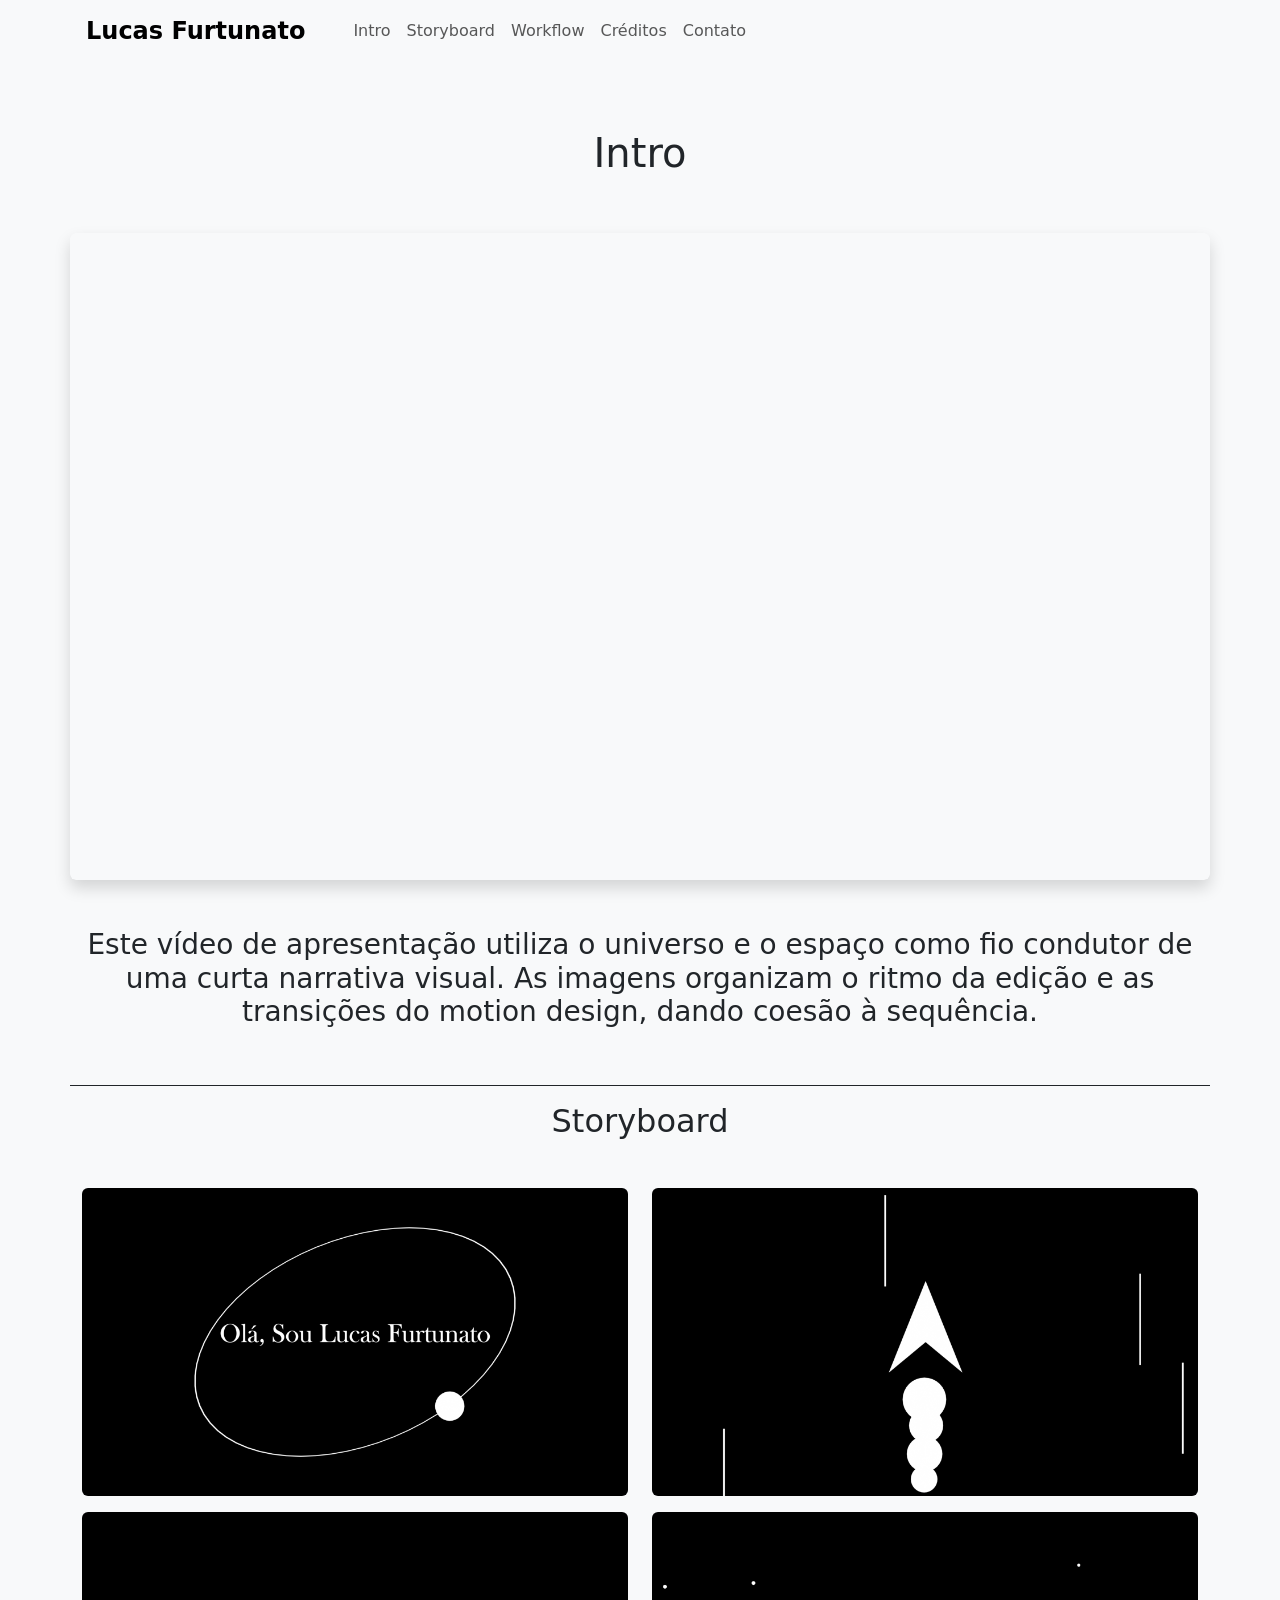
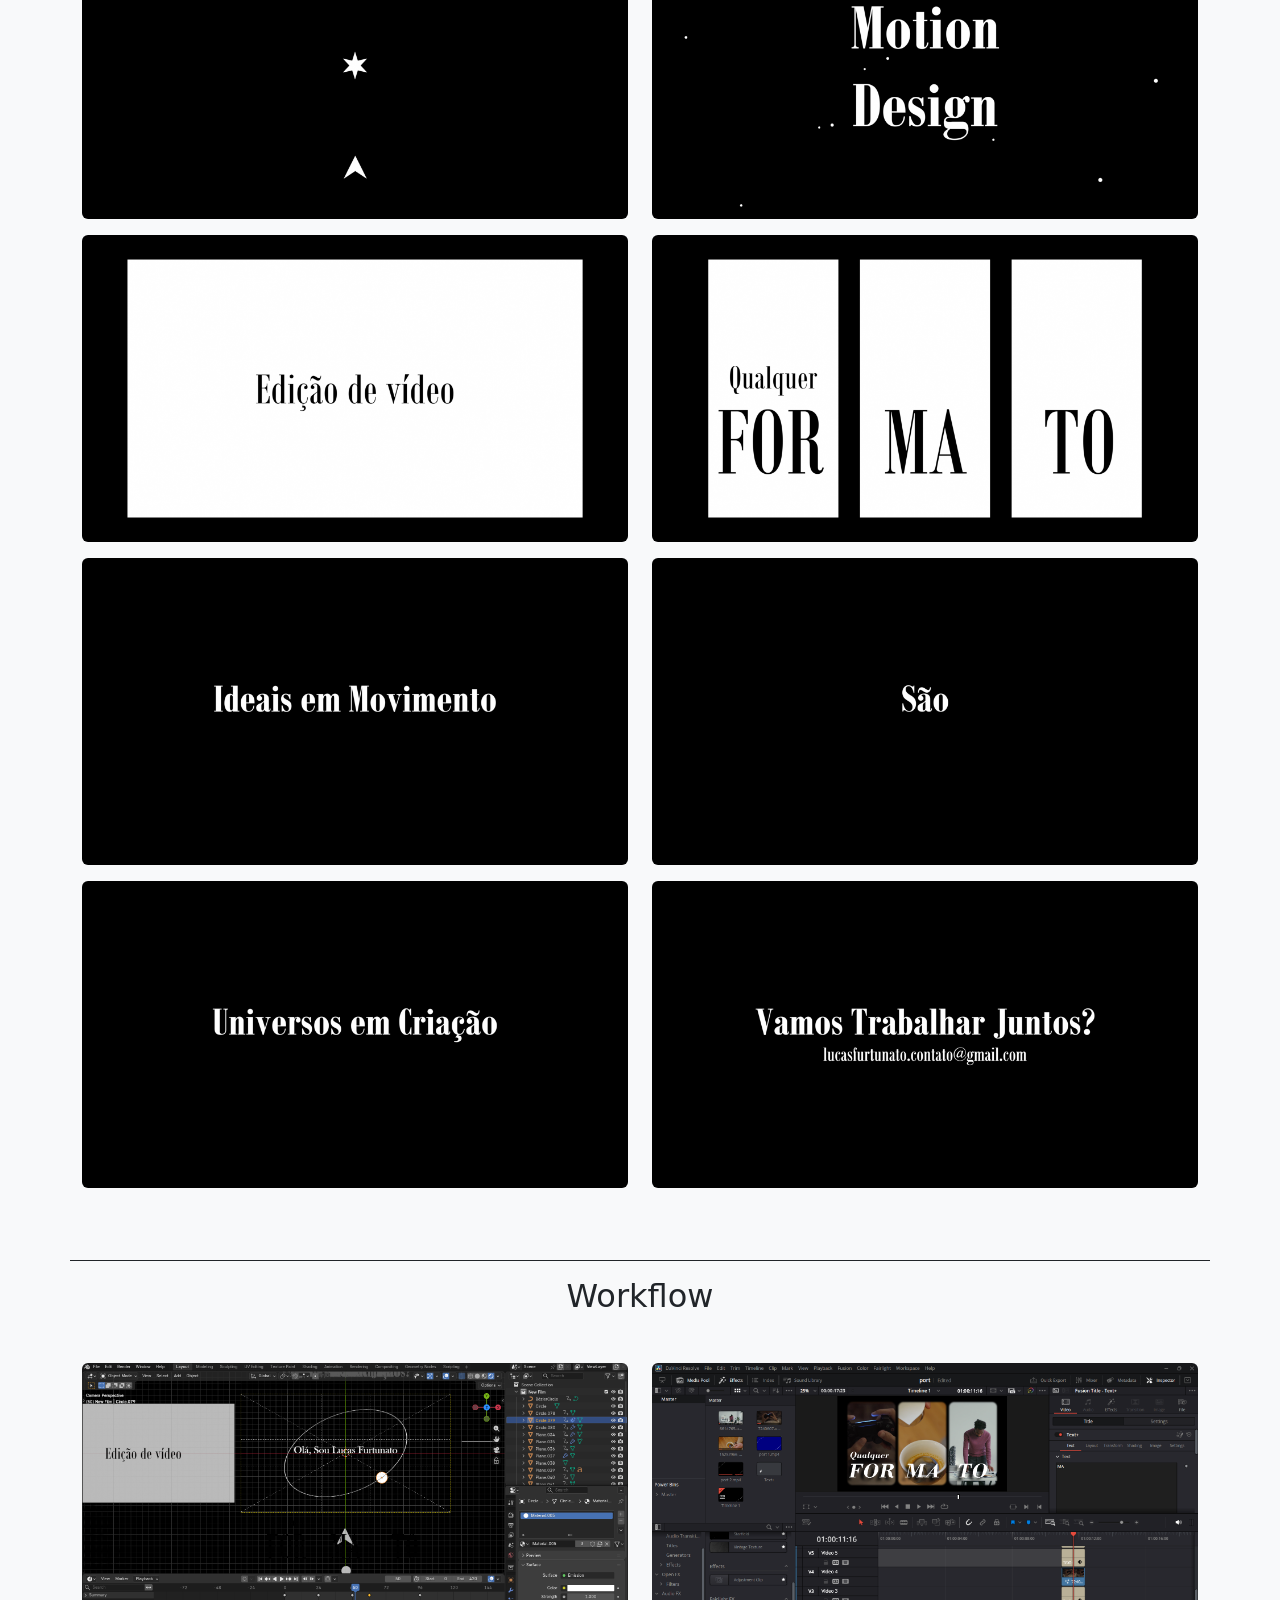
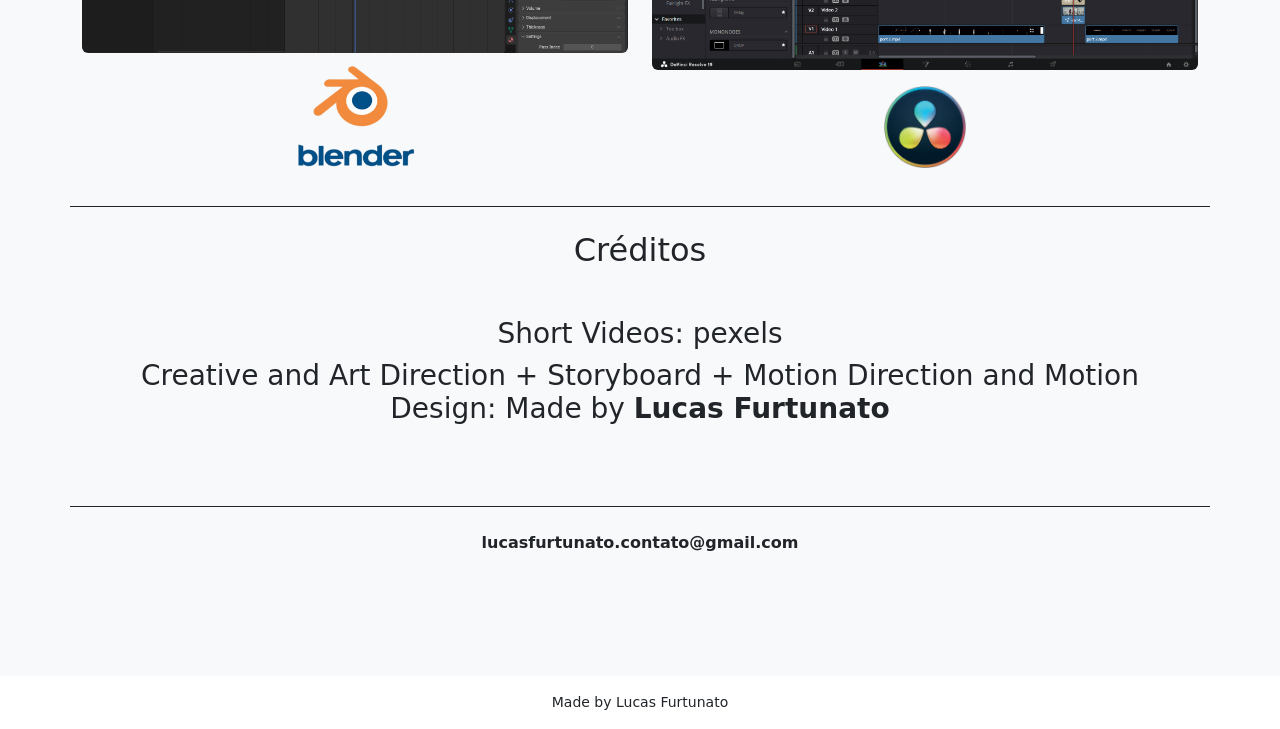
==== commit 4d59d717: "Change "Made by" again" ====
--- a/intro_video.html
+++ b/intro_video.html
@@ -56,7 +56,7 @@
 
     <nav id="navScroll" class="navbar navbar-expand-lg navbar-light fixed-top" tabindex="0">
         <div class="container">
-            <a class="navbar-brand pe-4 fs-4" href="/">
+            <a class="navbar-brand pe-4 fs-4" href="index.html">
                 <span class="ms-1 fw-bolder">Lucas Furtunato</span>
             </a>
 
@@ -180,7 +180,7 @@
         </div>
     </main>
 
-    <div class="container text-center py-3 small">Made by Lucas Furtunato with <a href="https://templatedeck.com" class="link-fancy" target="_blank">templatedeck.com</a></div>
+    <div class="container text-center py-3 small">Made by Lucas Furtunato</div>
 
 
     <script src="js/bootstrap/bootstrap.bundle.js"></script>
